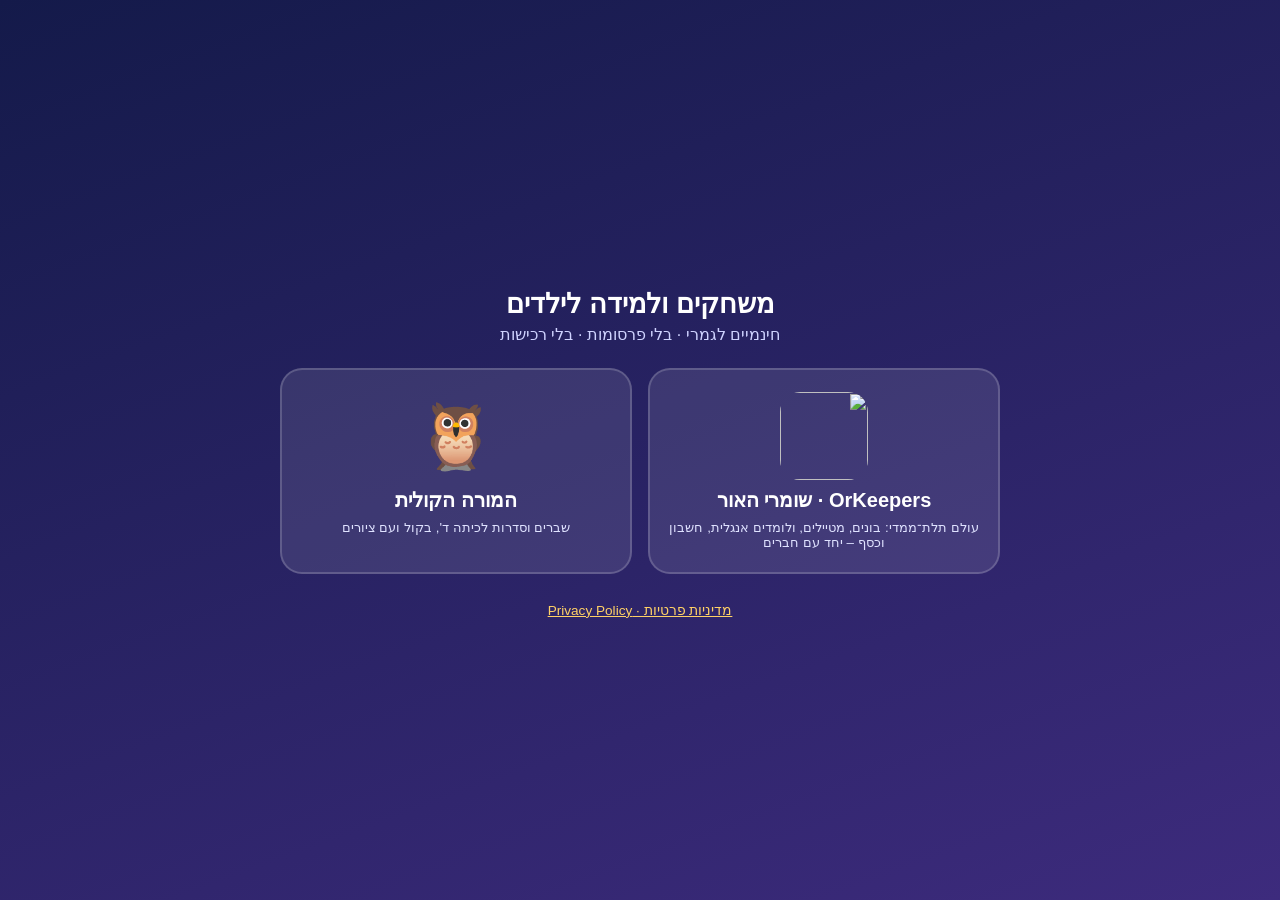
==== index.html @ 5b383b88 "Landing page; ready for Digital Asset Links (.nojekyll) Co-Authored-By: Claude Opus 5.5 <noreply@ant" ====
<!doctype html>
<html lang="he" dir="rtl">
<head>
<meta charset="utf-8">
<meta name="viewport" content="width=device-width,initial-scale=1">
<title>משחקים ולמידה לילדים</title>
<link rel="icon" href="/shapeland/icons/orkeepers.svg" type="image/svg+xml">
<style>
  body{margin:0;min-height:100vh;background:linear-gradient(160deg,#141a4a,#3d2b7d);color:#fff;font-family:"Varela Round","Segoe UI",Arial,sans-serif;display:flex;align-items:center;justify-content:center}
  main{max-width:720px;width:100%;padding:28px 18px;text-align:center}
  h1{font-size:1.7em;margin:.2em 0}
  p.sub{color:#cfd3ff;margin:0 0 24px}
  .grid{display:grid;grid-template-columns:repeat(auto-fit,minmax(240px,1fr));gap:16px}
  a.card{display:flex;flex-direction:column;align-items:center;gap:8px;background:rgba(255,255,255,.1);border:2px solid rgba(255,255,255,.18);border-radius:22px;padding:22px 16px;color:#fff;text-decoration:none;transition:transform .15s,background .15s}
  a.card:hover{transform:translateY(-3px);background:rgba(255,255,255,.16)}
  a.card img,a.card .em{width:88px;height:88px;border-radius:20px;font-size:64px;line-height:88px}
  a.card b{font-size:1.25em}
  a.card small{color:#dfe2ff}
  footer{margin-top:28px;font-size:.85em;color:#aab0e0}
  footer a{color:#ffd166}
</style>
</head>
<body>
<main>
  <h1>משחקים ולמידה לילדים</h1>
  <p class="sub">חינמיים לגמרי · בלי פרסומות · בלי רכישות</p>
  <div class="grid">
    <a class="card" href="/shapeland/"><img src="/shapeland/icons/orkeepers.svg" alt=""><b>OrKeepers · שומרי האור</b><small>עולם תלת־ממדי: בונים, מטיילים, ולומדים אנגלית, חשבון וכסף – יחד עם חברים</small></a>
    <a class="card" href="/hamore-hakolit/"><span class="em" aria-hidden="true">🦉</span><b>המורה הקולית</b><small>שברים וסדרות לכיתה ד', בקול ועם ציורים</small></a>
  </div>
  <footer><a href="/shapeland/privacy.html">מדיניות פרטיות · Privacy Policy</a></footer>
</main>
</body>
</html>
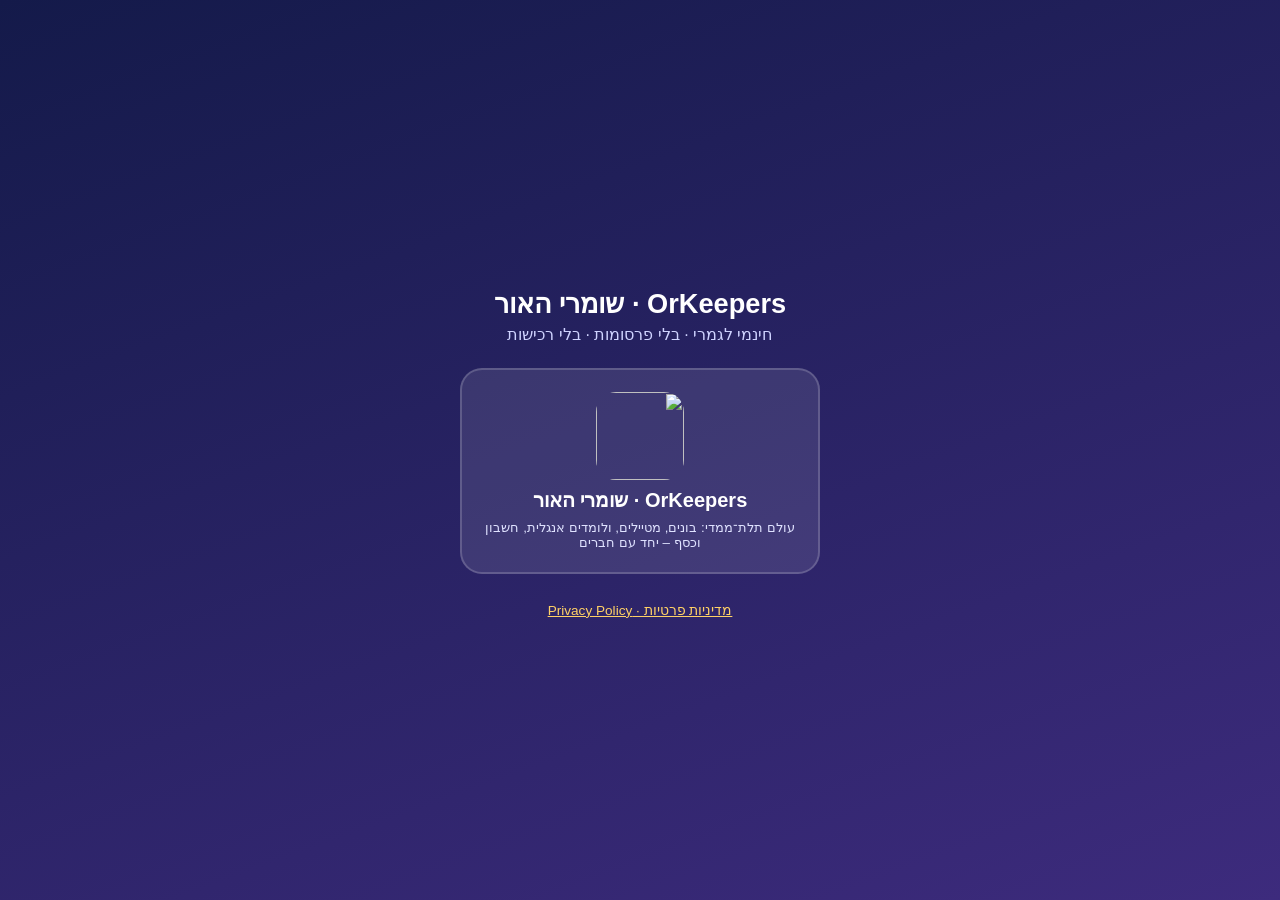
==== commit fa461ef1: "Landing page: OrKeepers only Co-Authored-By: Claude Opus 5.5 <noreply@anthropic.com> Claude-Session:" ====
--- a/index.html
+++ b/index.html
@@ -3,14 +3,14 @@
 <head>
 <meta charset="utf-8">
 <meta name="viewport" content="width=device-width,initial-scale=1">
-<title>משחקים ולמידה לילדים</title>
+<title>OrKeepers · שומרי האור</title>
 <link rel="icon" href="/shapeland/icons/orkeepers.svg" type="image/svg+xml">
 <style>
   body{margin:0;min-height:100vh;background:linear-gradient(160deg,#141a4a,#3d2b7d);color:#fff;font-family:"Varela Round","Segoe UI",Arial,sans-serif;display:flex;align-items:center;justify-content:center}
   main{max-width:720px;width:100%;padding:28px 18px;text-align:center}
   h1{font-size:1.7em;margin:.2em 0}
   p.sub{color:#cfd3ff;margin:0 0 24px}
-  .grid{display:grid;grid-template-columns:repeat(auto-fit,minmax(240px,1fr));gap:16px}
+  .grid{display:grid;grid-template-columns:minmax(240px,360px);justify-content:center;gap:16px}
   a.card{display:flex;flex-direction:column;align-items:center;gap:8px;background:rgba(255,255,255,.1);border:2px solid rgba(255,255,255,.18);border-radius:22px;padding:22px 16px;color:#fff;text-decoration:none;transition:transform .15s,background .15s}
   a.card:hover{transform:translateY(-3px);background:rgba(255,255,255,.16)}
   a.card img,a.card .em{width:88px;height:88px;border-radius:20px;font-size:64px;line-height:88px}
@@ -22,11 +22,10 @@
 </head>
 <body>
 <main>
-  <h1>משחקים ולמידה לילדים</h1>
-  <p class="sub">חינמיים לגמרי · בלי פרסומות · בלי רכישות</p>
+  <h1>OrKeepers · שומרי האור</h1>
+  <p class="sub">חינמי לגמרי · בלי פרסומות · בלי רכישות</p>
   <div class="grid">
     <a class="card" href="/shapeland/"><img src="/shapeland/icons/orkeepers.svg" alt=""><b>OrKeepers · שומרי האור</b><small>עולם תלת־ממדי: בונים, מטיילים, ולומדים אנגלית, חשבון וכסף – יחד עם חברים</small></a>
-    <a class="card" href="/hamore-hakolit/"><span class="em" aria-hidden="true">🦉</span><b>המורה הקולית</b><small>שברים וסדרות לכיתה ד', בקול ועם ציורים</small></a>
   </div>
   <footer><a href="/shapeland/privacy.html">מדיניות פרטיות · Privacy Policy</a></footer>
 </main>
